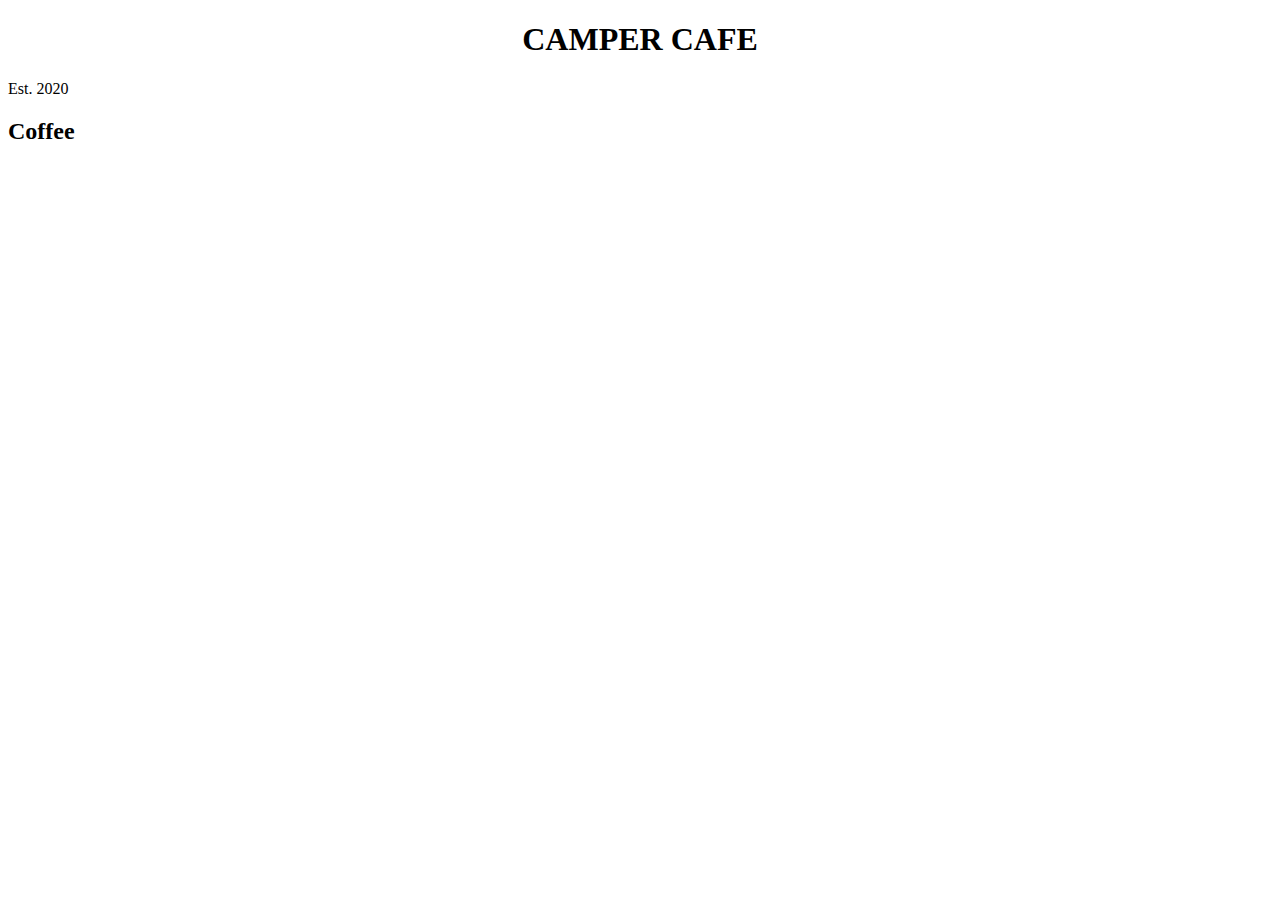
==== cafeMenu.html @ 357e7930 "here it comes" ====
<!DOCTYPE html>
<html lang="en">
  <head>
    <meta charset="utf-8" />
    <title>Cafe Menu</title>
    <style>
      h1 {
        text-align: center;
      }
    </style>
  </head>
  <body>
    <main>
      <h1>CAMPER CAFE</h1>
      <p>Est. 2020</p>
      <section>
        <h2>Coffee</h2>
      </section>
    </main>
  </body>
</html>
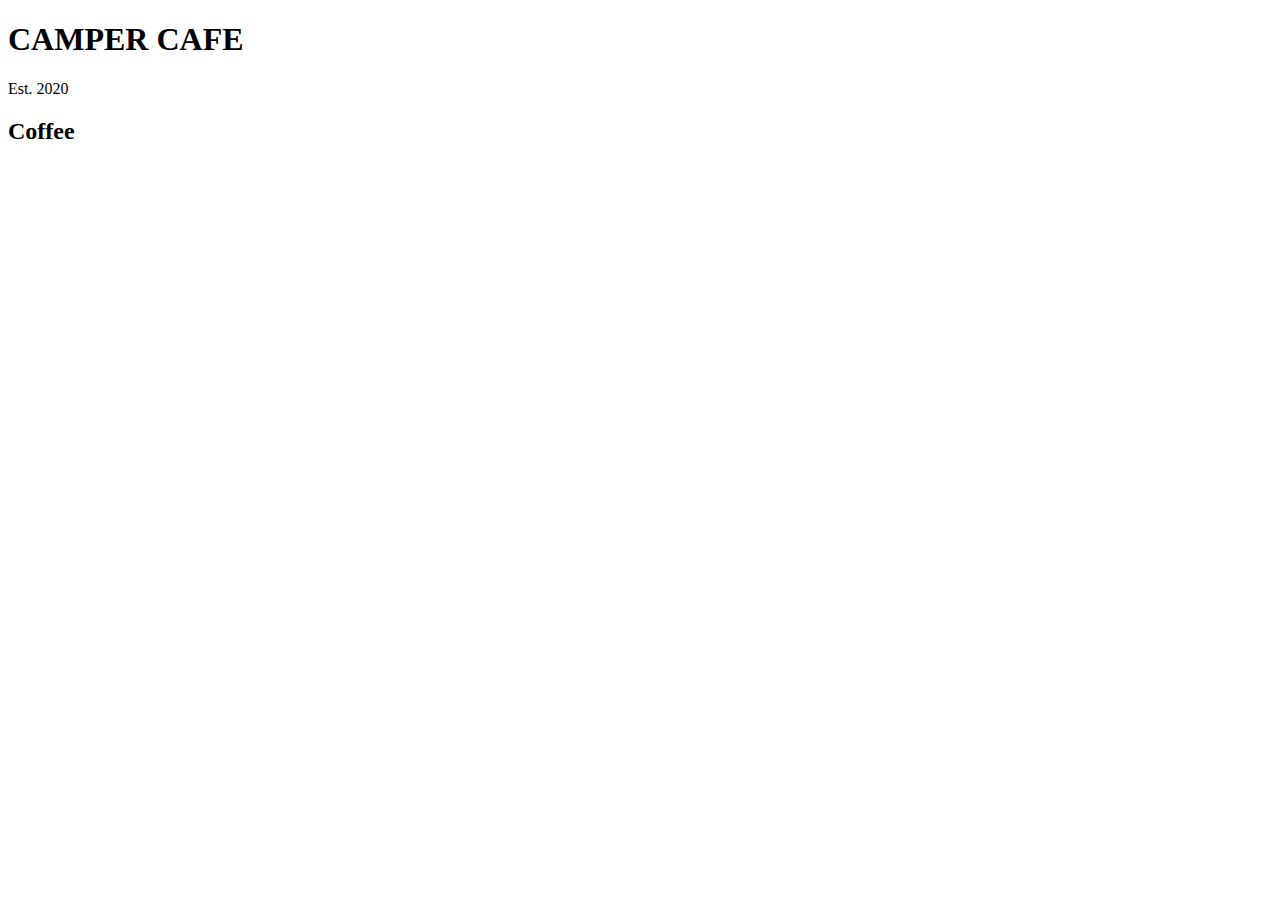
==== commit bee15d47: "added css link" ====
--- a/cafeMenu.html
+++ b/cafeMenu.html
@@ -2,20 +2,19 @@
 <html lang="en">
   <head>
     <meta charset="utf-8" />
+    <meta name="viewport" content="width=device-width, initial-scale=1.0" />
     <title>Cafe Menu</title>
-    <style>
-      h1 {
-        text-align: center;
-      }
-    </style>
+    <link href="styles.css" rel="stylesheet"/>
   </head>
   <body>
-    <main>
-      <h1>CAMPER CAFE</h1>
-      <p>Est. 2020</p>
-      <section>
-        <h2>Coffee</h2>
-      </section>
-    </main>
+    <div>
+      <main>
+        <h1>CAMPER CAFE</h1>
+        <p>Est. 2020</p>
+        <section>
+          <h2>Coffee</h2>
+        </section>
+      </main>
+    </div>
   </body>
 </html>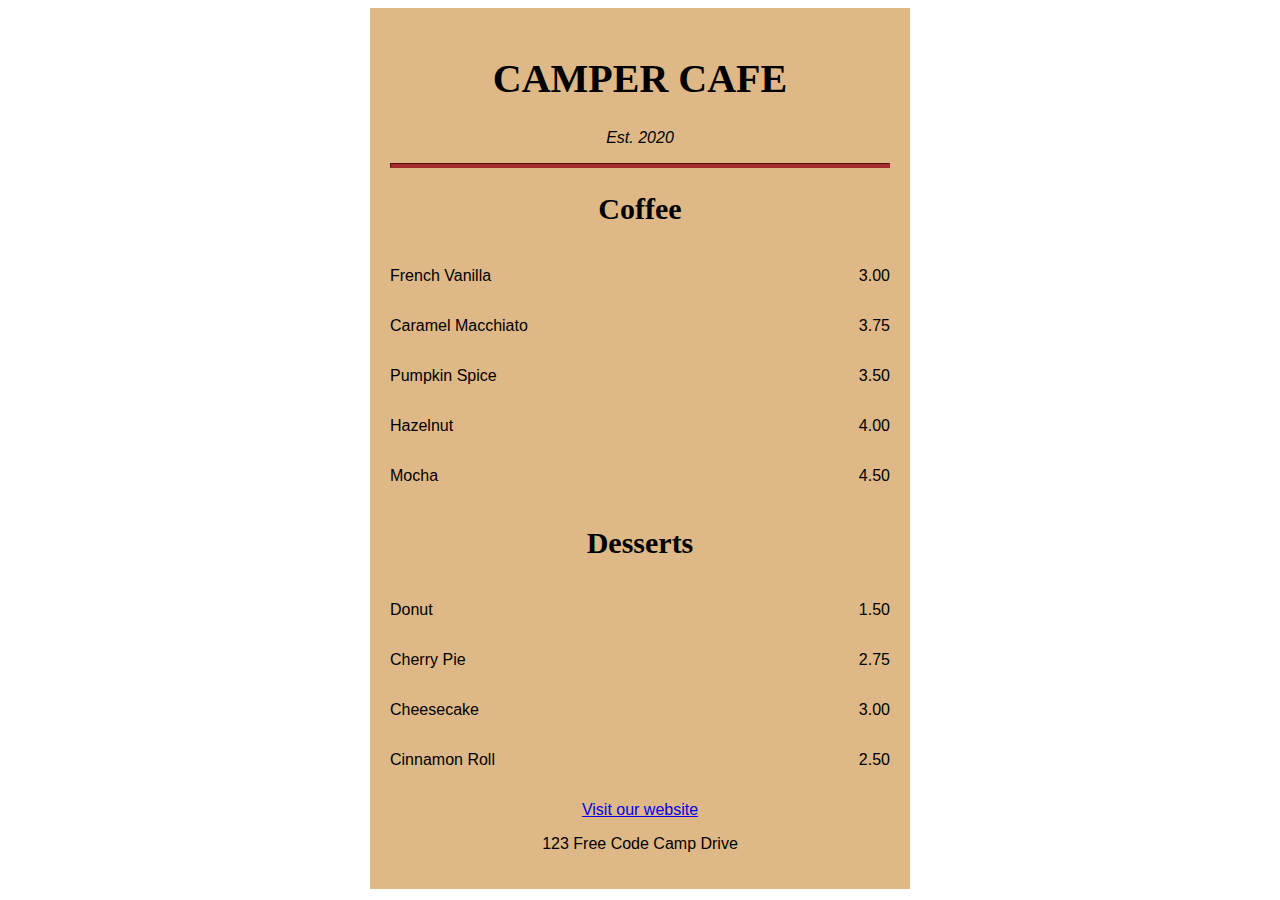
==== commit d980a260: "enough" ====
--- a/cafeMenu.html
+++ b/cafeMenu.html
@@ -7,14 +7,51 @@
     <link href="styles.css" rel="stylesheet"/>
   </head>
   <body>
-    <div>
+    <div class="menu">
       <main>
         <h1>CAMPER CAFE</h1>
-        <p>Est. 2020</p>
+        <p class="established">Est. 2020</p>
+        <hr>
         <section>
           <h2>Coffee</h2>
+          <article class="item">
+            <p class="flavor">French Vanilla</p><p class="price">3.00</p>
+          </article>
+          <article class="item">
+            <p class="flavor">Caramel Macchiato</p><p class="price">3.75</p>
+          </article>
+          <article class="item">
+            <p class="flavor">Pumpkin Spice</p><p class="price">3.50</p>
+          </article>
+          <article class="item">
+            <p class="flavor">Hazelnut</p><p class="price">4.00</p>
+          </article>
+          <article class="item">
+            <p class="flavor">Mocha</p><p class="price">4.50</p>
+          </article>
+        </section>
+        <section>
+          <h2>Desserts</h2>
+          <article class="item">
+            <p class="dessert">Donut</p><p class="price">1.50</p>
+          </article>
+          <article class="item">
+            <p class="dessert">Cherry Pie</p><p class="price">2.75</p>
+          </article>
+          <article class="item">
+            <p class="dessert">Cheesecake</p><p class="price">3.00</p>
+          </article>
+          <article class="item">
+            <p class="dessert">Cinnamon Roll</p><p class="price">2.50</p>
+          </article>
         </section>
       </main>
+      <footer>
+        <p>
+          <a href="https://www.freecodecamp.org" target="_blank">Visit our website</a>
+        </p>
+        <p>123 Free Code Camp Drive</p>
+      </footer>
     </div>
   </body>
 </html>--- a/styles.css
+++ b/styles.css
@@ -0,0 +1,53 @@
+body {
+  background-image: url(https://cdn.freecodecamp.org/curriculum/css-cafe/beans.jpg);
+  font-family: sans-serif;
+}
+
+h1 {
+  font-size: 40px;
+}
+
+h2 {
+  font-size: 30px;
+}
+
+.established {
+  font-style: italic;
+}
+
+h1, h2, p {
+  text-align: center;
+}
+
+.menu {
+  width: 80%;
+  background-color: burlywood;
+  margin-left: auto;
+  margin-right: auto;
+  padding: 20px;
+  max-width: 500px;
+}
+
+hr {
+  height: 3px;
+  background-color: brown;
+  border-color: brown;
+}
+
+h1, h2 {
+  font-family: Impact, serif;
+}
+
+.item p {
+  display: inline-block;
+}
+
+.flavor, .dessert {
+  text-align: left;
+  width: 75%;
+}
+
+.price {
+  text-align: right;
+  width: 25%
+}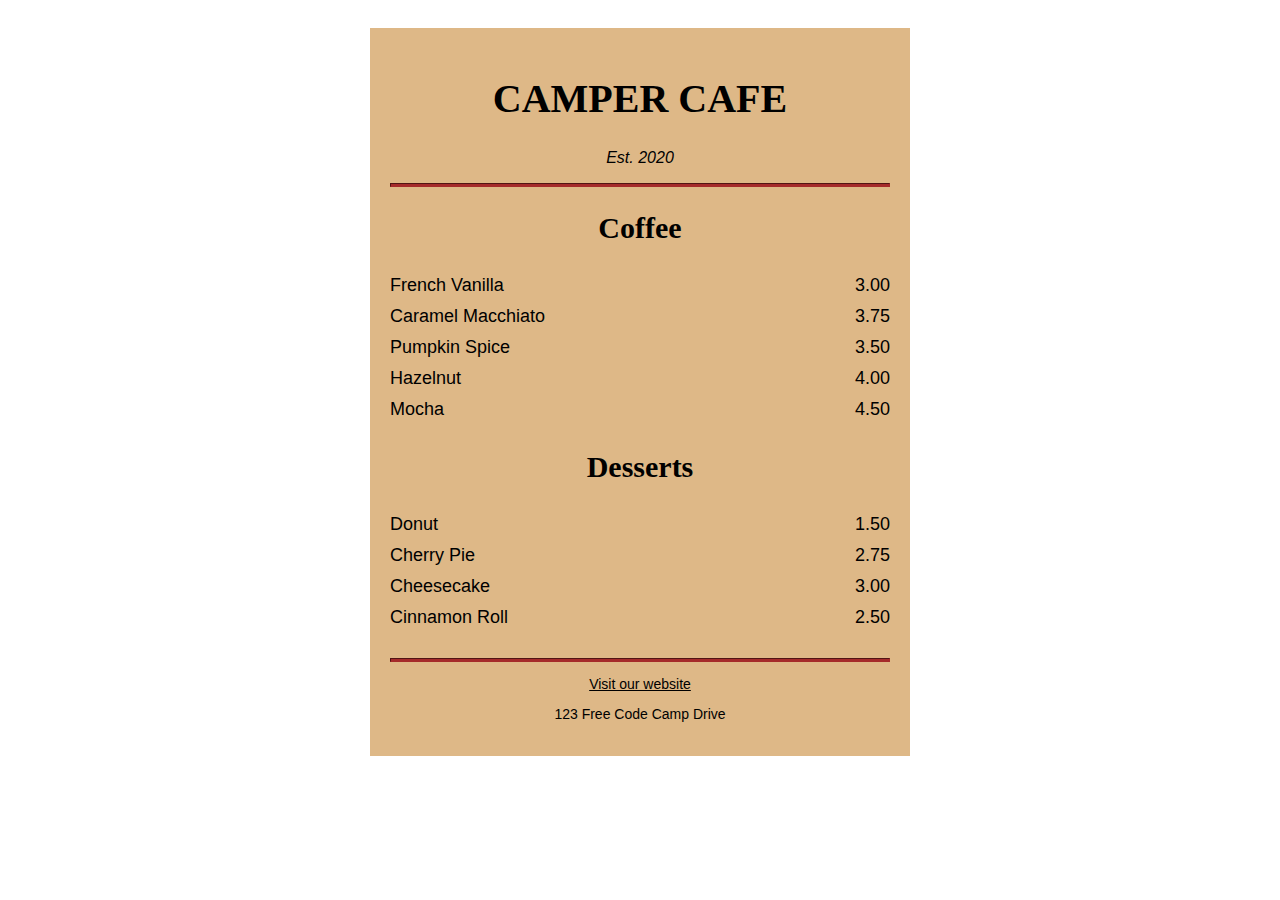
==== commit a13a8f04: "almost" ====
--- a/cafeMenu.html
+++ b/cafeMenu.html
@@ -46,6 +46,7 @@
           </article>
         </section>
       </main>
+      <hr class="bottom-line">
       <footer>
         <p>
           <a href="https://www.freecodecamp.org" target="_blank">Visit our website</a>
--- a/styles.css
+++ b/styles.css
@@ -1,6 +1,7 @@
 body {
   background-image: url(https://cdn.freecodecamp.org/curriculum/css-cafe/beans.jpg);
   font-family: sans-serif;
+  padding: 20px;
 }
 
 h1 {
@@ -29,9 +30,13 @@
 }
 
 hr {
-  height: 3px;
+  height: 2px;
   background-color: brown;
   border-color: brown;
+}
+
+.bottom-line {
+  margin-top: 25px;
 }
 
 h1, h2 {
@@ -40,6 +45,9 @@
 
 .item p {
   display: inline-block;
+  margin-top: 5px;
+  margin-bottom: 5px;
+  font-size: 18px;
 }
 
 .flavor, .dessert {
@@ -50,4 +58,22 @@
 .price {
   text-align: right;
   width: 25%
+}
+
+/* FOOTER */
+
+footer {
+  font-size: 14px;
+}
+
+a {
+  color: black;
+}
+
+a:visited {
+  color: grey;
+}
+
+a:hover {
+  color: brown;
 }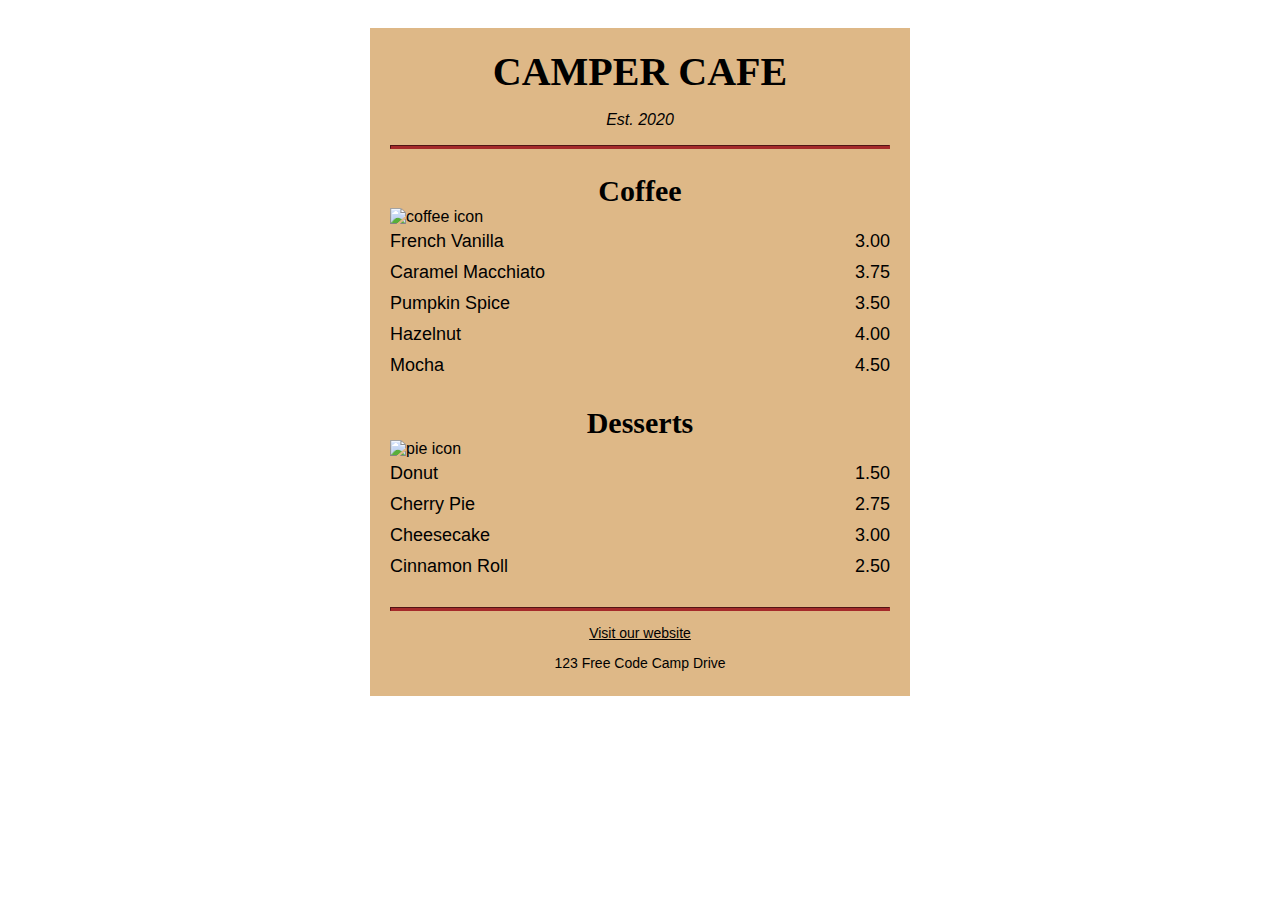
==== commit 0220dc4c: "final commit" ====
--- a/cafeMenu.html
+++ b/cafeMenu.html
@@ -14,6 +14,7 @@
         <hr>
         <section>
           <h2>Coffee</h2>
+          <img src="https://cdn.freecodecamp.org/curriculum/css-cafe/coffee.jpg" alt="coffee icon"/>
           <article class="item">
             <p class="flavor">French Vanilla</p><p class="price">3.00</p>
           </article>
@@ -32,6 +33,7 @@
         </section>
         <section>
           <h2>Desserts</h2>
+          <img src="https://cdn.freecodecamp.org/curriculum/css-cafe/pie.jpg" alt="pie icon"/>
           <article class="item">
             <p class="dessert">Donut</p><p class="price">1.50</p>
           </article>
@@ -51,7 +53,7 @@
         <p>
           <a href="https://www.freecodecamp.org" target="_blank">Visit our website</a>
         </p>
-        <p>123 Free Code Camp Drive</p>
+        <p class="address">123 Free Code Camp Drive</p>
       </footer>
     </div>
   </body>
--- a/styles.css
+++ b/styles.css
@@ -6,6 +6,8 @@
 
 h1 {
   font-size: 40px;
+  margin-top: 0;
+  margin-bottom: 15px;
 }
 
 h2 {
@@ -27,6 +29,13 @@
   margin-right: auto;
   padding: 20px;
   max-width: 500px;
+}
+
+img {
+  display: block;
+  margin-left: auto;
+  margin-right: auto;
+  margin-top: -25px;
 }
 
 hr {
@@ -57,7 +66,7 @@
 
 .price {
   text-align: right;
-  width: 25%
+  width: 25%;
 }
 
 /* FOOTER */
@@ -66,14 +75,22 @@
   font-size: 14px;
 }
 
+.address {
+  margin-bottom: 5px;
+}
+
 a {
   color: black;
 }
 
 a:visited {
-  color: grey;
+  color: black;
 }
 
 a:hover {
   color: brown;
+}
+
+a:active {
+  color: brown;
 }